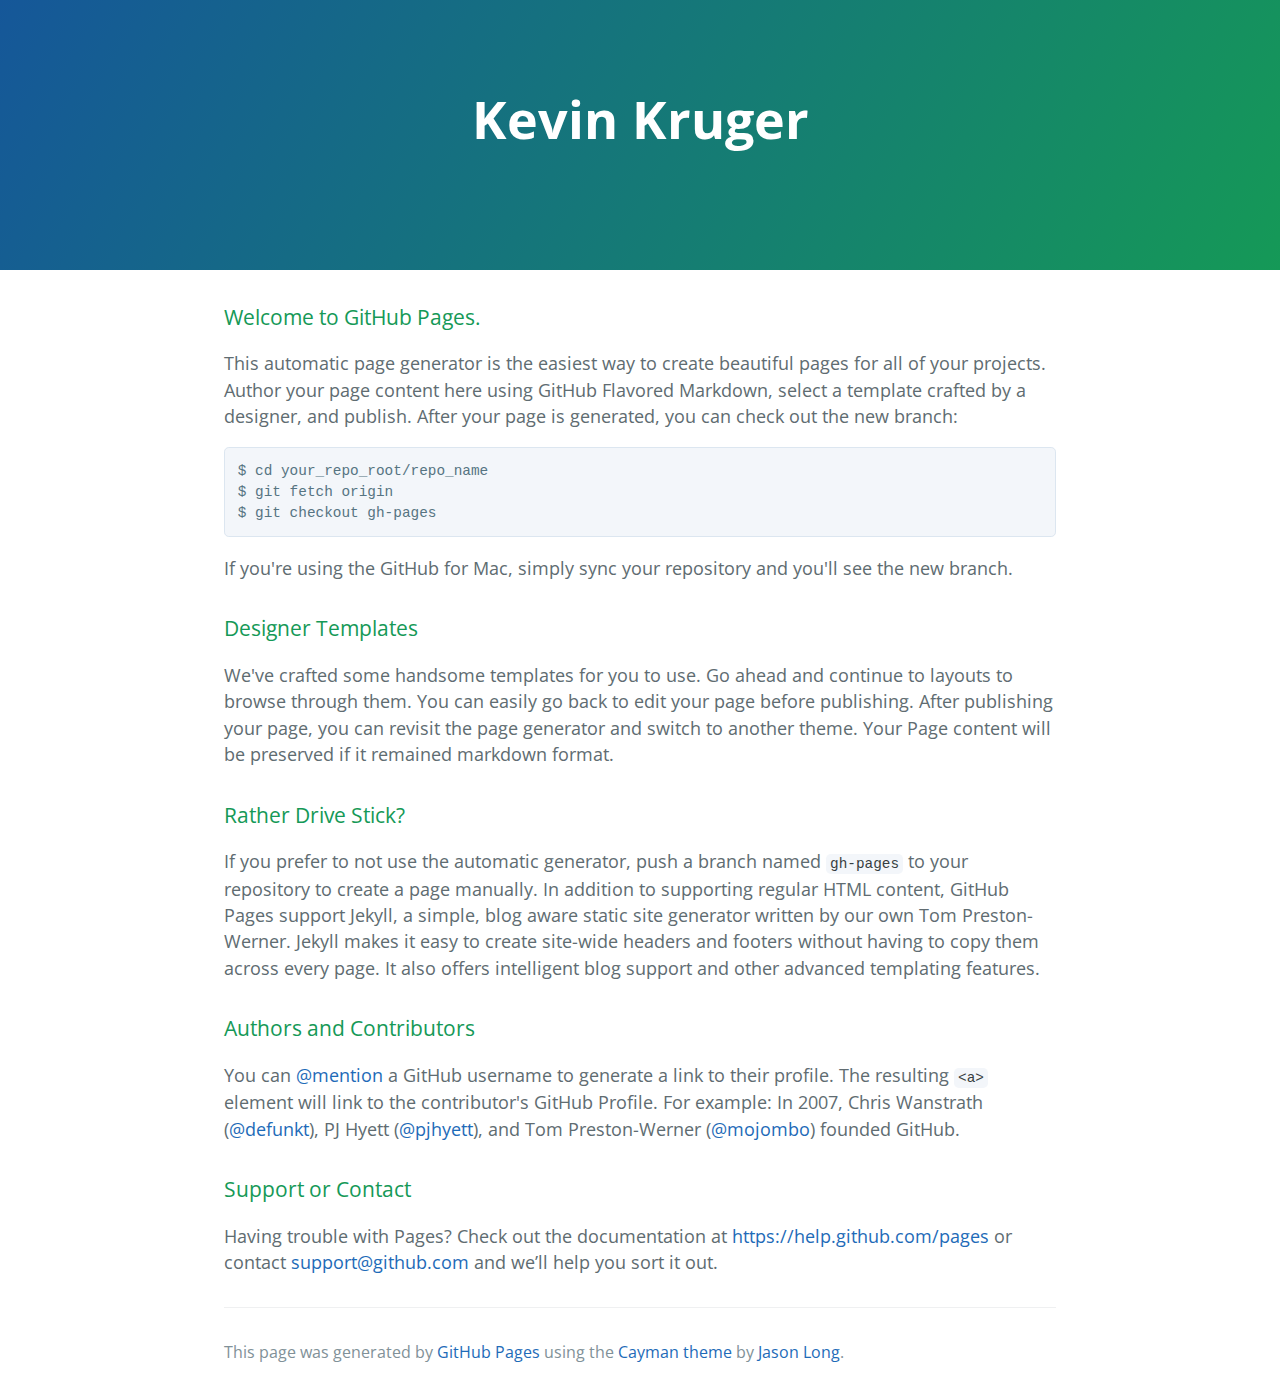
==== index.html @ 9d1f029b "change of name in header" ====
<!DOCTYPE html>
<html lang="en-us">
  <head>
    <meta charset="UTF-8">
    <title>Kswizzlek.GitHub.io by kswizzlek</title>
    <meta name="viewport" content="width=device-width, initial-scale=1">
    <link rel="stylesheet" type="text/css" href="stylesheets/normalize.css" media="screen">
    <link href='http://fonts.googleapis.com/css?family=Open+Sans:400,700' rel='stylesheet' type='text/css'>
    <link rel="stylesheet" type="text/css" href="stylesheets/stylesheet.css" media="screen">
    <link rel="stylesheet" type="text/css" href="stylesheets/github-light.css" media="screen">
  </head>
  <body>
    <section class="page-header">
      <h1 class="project-name">Kevin Kruger</h1>
      <h2 class="project-tagline"></h2>
    </section>

    <section class="main-content">
      <h3>
<a id="welcome-to-github-pages" class="anchor" href="#welcome-to-github-pages" aria-hidden="true"><span class="octicon octicon-link"></span></a>Welcome to GitHub Pages.</h3>

<p>This automatic page generator is the easiest way to create beautiful pages for all of your projects. Author your page content here using GitHub Flavored Markdown, select a template crafted by a designer, and publish. After your page is generated, you can check out the new branch:</p>

<pre><code>$ cd your_repo_root/repo_name
$ git fetch origin
$ git checkout gh-pages
</code></pre>

<p>If you're using the GitHub for Mac, simply sync your repository and you'll see the new branch.</p>

<h3>
<a id="designer-templates" class="anchor" href="#designer-templates" aria-hidden="true"><span class="octicon octicon-link"></span></a>Designer Templates</h3>

<p>We've crafted some handsome templates for you to use. Go ahead and continue to layouts to browse through them. You can easily go back to edit your page before publishing. After publishing your page, you can revisit the page generator and switch to another theme. Your Page content will be preserved if it remained markdown format.</p>

<h3>
<a id="rather-drive-stick" class="anchor" href="#rather-drive-stick" aria-hidden="true"><span class="octicon octicon-link"></span></a>Rather Drive Stick?</h3>

<p>If you prefer to not use the automatic generator, push a branch named <code>gh-pages</code> to your repository to create a page manually. In addition to supporting regular HTML content, GitHub Pages support Jekyll, a simple, blog aware static site generator written by our own Tom Preston-Werner. Jekyll makes it easy to create site-wide headers and footers without having to copy them across every page. It also offers intelligent blog support and other advanced templating features.</p>

<h3>
<a id="authors-and-contributors" class="anchor" href="#authors-and-contributors" aria-hidden="true"><span class="octicon octicon-link"></span></a>Authors and Contributors</h3>

<p>You can <a href="https://github.com/blog/821" class="user-mention">@mention</a> a GitHub username to generate a link to their profile. The resulting <code>&lt;a&gt;</code> element will link to the contributor's GitHub Profile. For example: In 2007, Chris Wanstrath (<a href="https://github.com/defunkt" class="user-mention">@defunkt</a>), PJ Hyett (<a href="https://github.com/pjhyett" class="user-mention">@pjhyett</a>), and Tom Preston-Werner (<a href="https://github.com/mojombo" class="user-mention">@mojombo</a>) founded GitHub.</p>

<h3>
<a id="support-or-contact" class="anchor" href="#support-or-contact" aria-hidden="true"><span class="octicon octicon-link"></span></a>Support or Contact</h3>

<p>Having trouble with Pages? Check out the documentation at <a href="https://help.github.com/pages">https://help.github.com/pages</a> or contact <a href="mailto:support@github.com">support@github.com</a> and we’ll help you sort it out.</p>

      <footer class="site-footer">

        <span class="site-footer-credits">This page was generated by <a href="https://pages.github.com">GitHub Pages</a> using the <a href="https://github.com/jasonlong/cayman-theme">Cayman theme</a> by <a href="https://twitter.com/jasonlong">Jason Long</a>.</span>
      </footer>

    </section>

  
  </body>
</html>
---- stylesheets/stylesheet.css ----
* {
  box-sizing: border-box; }

body {
  padding: 0;
  margin: 0;
  font-family: "Open Sans", "Helvetica Neue", Helvetica, Arial, sans-serif;
  font-size: 16px;
  line-height: 1.5;
  color: #606c71; }

a {
  color: #1e6bb8;
  text-decoration: none; }
  a:hover {
    text-decoration: underline; }

.btn {
  display: inline-block;
  margin-bottom: 1rem;
  color: rgba(255, 255, 255, 0.7);
  background-color: rgba(255, 255, 255, 0.08);
  border-color: rgba(255, 255, 255, 0.2);
  border-style: solid;
  border-width: 1px;
  border-radius: 0.3rem;
  transition: color 0.2s, background-color 0.2s, border-color 0.2s; }
  .btn + .btn {
    margin-left: 1rem; }

.btn:hover {
  color: rgba(255, 255, 255, 0.8);
  text-decoration: none;
  background-color: rgba(255, 255, 255, 0.2);
  border-color: rgba(255, 255, 255, 0.3); }

@media screen and (min-width: 64em) {
  .btn {
    padding: 0.75rem 1rem; } }

@media screen and (min-width: 42em) and (max-width: 64em) {
  .btn {
    padding: 0.6rem 0.9rem;
    font-size: 0.9rem; } }

@media screen and (max-width: 42em) {
  .btn {
    display: block;
    width: 100%;
    padding: 0.75rem;
    font-size: 0.9rem; }
    .btn + .btn {
      margin-top: 1rem;
      margin-left: 0; } }

.page-header {
  color: #fff;
  text-align: center;
  background-color: #159957;
  background-image: linear-gradient(120deg, #155799, #159957); }

@media screen and (min-width: 64em) {
  .page-header {
    padding: 5rem 6rem; } }

@media screen and (min-width: 42em) and (max-width: 64em) {
  .page-header {
    padding: 3rem 4rem; } }

@media screen and (max-width: 42em) {
  .page-header {
    padding: 2rem 1rem; } }

.project-name {
  margin-top: 0;
  margin-bottom: 0.1rem; }

@media screen and (min-width: 64em) {
  .project-name {
    font-size: 3.25rem; } }

@media screen and (min-width: 42em) and (max-width: 64em) {
  .project-name {
    font-size: 2.25rem; } }

@media screen and (max-width: 42em) {
  .project-name {
    font-size: 1.75rem; } }

.project-tagline {
  margin-bottom: 2rem;
  font-weight: normal;
  opacity: 0.7; }

@media screen and (min-width: 64em) {
  .project-tagline {
    font-size: 1.25rem; } }

@media screen and (min-width: 42em) and (max-width: 64em) {
  .project-tagline {
    font-size: 1.15rem; } }

@media screen and (max-width: 42em) {
  .project-tagline {
    font-size: 1rem; } }

.main-content :first-child {
  margin-top: 0; }
.main-content img {
  max-width: 100%; }
.main-content h1, .main-content h2, .main-content h3, .main-content h4, .main-content h5, .main-content h6 {
  margin-top: 2rem;
  margin-bottom: 1rem;
  font-weight: normal;
  color: #159957; }
.main-content p {
  margin-bottom: 1em; }
.main-content code {
  padding: 2px 4px;
  font-family: Consolas, "Liberation Mono", Menlo, Courier, monospace;
  font-size: 0.9rem;
  color: #383e41;
  background-color: #f3f6fa;
  border-radius: 0.3rem; }
.main-content pre {
  padding: 0.8rem;
  margin-top: 0;
  margin-bottom: 1rem;
  font: 1rem Consolas, "Liberation Mono", Menlo, Courier, monospace;
  color: #567482;
  word-wrap: normal;
  background-color: #f3f6fa;
  border: solid 1px #dce6f0;
  border-radius: 0.3rem; }
  .main-content pre > code {
    padding: 0;
    margin: 0;
    font-size: 0.9rem;
    color: #567482;
    word-break: normal;
    white-space: pre;
    background: transparent;
    border: 0; }
.main-content .highlight {
  margin-bottom: 1rem; }
  .main-content .highlight pre {
    margin-bottom: 0;
    word-break: normal; }
.main-content .highlight pre, .main-content pre {
  padding: 0.8rem;
  overflow: auto;
  font-size: 0.9rem;
  line-height: 1.45;
  border-radius: 0.3rem; }
.main-content pre code, .main-content pre tt {
  display: inline;
  max-width: initial;
  padding: 0;
  margin: 0;
  overflow: initial;
  line-height: inherit;
  word-wrap: normal;
  background-color: transparent;
  border: 0; }
  .main-content pre code:before, .main-content pre code:after, .main-content pre tt:before, .main-content pre tt:after {
    content: normal; }
.main-content ul, .main-content ol {
  margin-top: 0; }
.main-content blockquote {
  padding: 0 1rem;
  margin-left: 0;
  color: #819198;
  border-left: 0.3rem solid #dce6f0; }
  .main-content blockquote > :first-child {
    margin-top: 0; }
  .main-content blockquote > :last-child {
    margin-bottom: 0; }
.main-content table {
  display: block;
  width: 100%;
  overflow: auto;
  word-break: normal;
  word-break: keep-all; }
  .main-content table th {
    font-weight: bold; }
  .main-content table th, .main-content table td {
    padding: 0.5rem 1rem;
    border: 1px solid #e9ebec; }
.main-content dl {
  padding: 0; }
  .main-content dl dt {
    padding: 0;
    margin-top: 1rem;
    font-size: 1rem;
    font-weight: bold; }
  .main-content dl dd {
    padding: 0;
    margin-bottom: 1rem; }
.main-content hr {
  height: 2px;
  padding: 0;
  margin: 1rem 0;
  background-color: #eff0f1;
  border: 0; }

@media screen and (min-width: 64em) {
  .main-content {
    max-width: 64rem;
    padding: 2rem 6rem;
    margin: 0 auto;
    font-size: 1.1rem; } }

@media screen and (min-width: 42em) and (max-width: 64em) {
  .main-content {
    padding: 2rem 4rem;
    font-size: 1.1rem; } }

@media screen and (max-width: 42em) {
  .main-content {
    padding: 2rem 1rem;
    font-size: 1rem; } }

.site-footer {
  padding-top: 2rem;
  margin-top: 2rem;
  border-top: solid 1px #eff0f1; }

.site-footer-owner {
  display: block;
  font-weight: bold; }

.site-footer-credits {
  color: #819198; }

@media screen and (min-width: 64em) {
  .site-footer {
    font-size: 1rem; } }

@media screen and (min-width: 42em) and (max-width: 64em) {
  .site-footer {
    font-size: 1rem; } }

@media screen and (max-width: 42em) {
  .site-footer {
    font-size: 0.9rem; } }
---- stylesheets/github-light.css ----
/*
   Copyright 2014 GitHub Inc.

   Licensed under the Apache License, Version 2.0 (the "License");
   you may not use this file except in compliance with the License.
   You may obtain a copy of the License at

       http://www.apache.org/licenses/LICENSE-2.0

   Unless required by applicable law or agreed to in writing, software
   distributed under the License is distributed on an "AS IS" BASIS,
   WITHOUT WARRANTIES OR CONDITIONS OF ANY KIND, either express or implied.
   See the License for the specific language governing permissions and
   limitations under the License.

*/

.pl-c /* comment */ {
  color: #969896;
}

.pl-c1      /* constant, markup.raw, meta.diff.header, meta.module-reference, meta.property-name, support, support.constant, support.variable, variable.other.constant */,
.pl-s .pl-v /* string variable */ {
  color: #0086b3;
}

.pl-e  /* entity */,
.pl-en /* entity.name */ {
  color: #795da3;
}

.pl-s .pl-s1 /* string source */,
.pl-smi      /* storage.modifier.import, storage.modifier.package, storage.type.java, variable.other, variable.parameter.function */ {
  color: #333;
}

.pl-ent /* entity.name.tag */ {
  color: #63a35c;
}

.pl-k /* keyword, storage, storage.type */ {
  color: #a71d5d;
}

.pl-pds              /* punctuation.definition.string, string.regexp.character-class */,
.pl-s                /* string */,
.pl-s .pl-pse .pl-s1 /* string punctuation.section.embedded source */,
.pl-sr               /* string.regexp */,
.pl-sr .pl-cce       /* string.regexp constant.character.escape */,
.pl-sr .pl-sra       /* string.regexp string.regexp.arbitrary-repitition */,
.pl-sr .pl-sre       /* string.regexp source.ruby.embedded */ {
  color: #183691;
}

.pl-v /* variable */ {
  color: #ed6a43;
}

.pl-id /* invalid.deprecated */ {
  color: #b52a1d;
}

.pl-ii /* invalid.illegal */ {
  background-color: #b52a1d;
  color: #f8f8f8;
}

.pl-sr .pl-cce /* string.regexp constant.character.escape */ {
  color: #63a35c;
  font-weight: bold;
}

.pl-ml /* markup.list */ {
  color: #693a17;
}

.pl-mh        /* markup.heading */,
.pl-mh .pl-en /* markup.heading entity.name */,
.pl-ms        /* meta.separator */ {
  color: #1d3e81;
  font-weight: bold;
}

.pl-mq /* markup.quote */ {
  color: #008080;
}

.pl-mi /* markup.italic */ {
  color: #333;
  font-style: italic;
}

.pl-mb /* markup.bold */ {
  color: #333;
  font-weight: bold;
}

.pl-md /* markup.deleted, meta.diff.header.from-file */ {
  background-color: #ffecec;
  color: #bd2c00;
}

.pl-mi1 /* markup.inserted, meta.diff.header.to-file */ {
  background-color: #eaffea;
  color: #55a532;
}

.pl-mdr /* meta.diff.range */ {
  color: #795da3;
  font-weight: bold;
}

.pl-mo /* meta.output */ {
  color: #1d3e81;
}
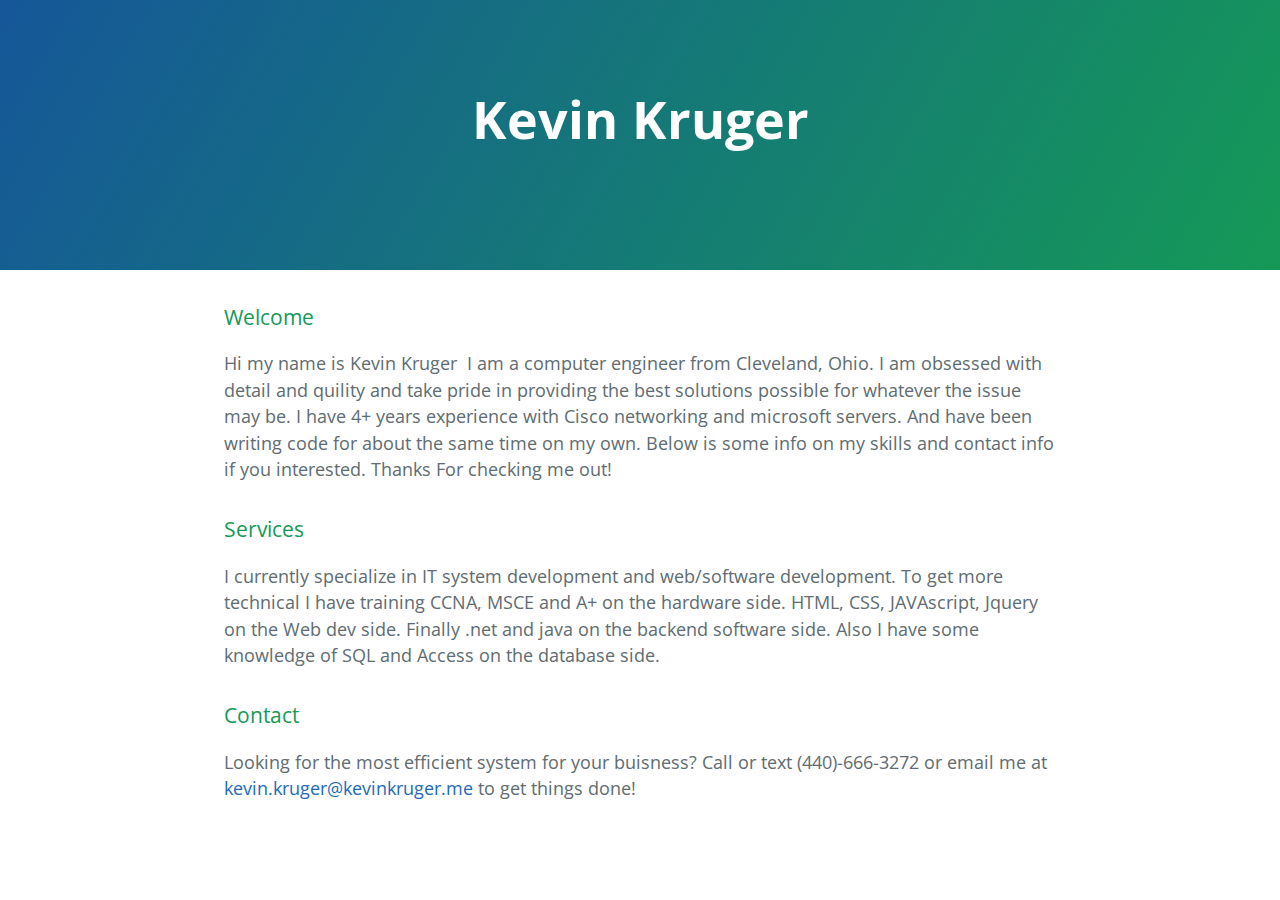
==== commit e912dc51: "content change" ====
--- a/index.html
+++ b/index.html
@@ -2,7 +2,7 @@
 <html lang="en-us">
   <head>
     <meta charset="UTF-8">
-    <title>Kswizzlek.GitHub.io by kswizzlek</title>
+    <title>Kevin Kruger</title>
     <meta name="viewport" content="width=device-width, initial-scale=1">
     <link rel="stylesheet" type="text/css" href="stylesheets/normalize.css" media="screen">
     <link href='http://fonts.googleapis.com/css?family=Open+Sans:400,700' rel='stylesheet' type='text/css'>
@@ -17,41 +17,33 @@
 
     <section class="main-content">
       <h3>
-<a id="welcome-to-github-pages" class="anchor" href="#welcome-to-github-pages" aria-hidden="true"><span class="octicon octicon-link"></span></a>Welcome to GitHub Pages.</h3>
-
-<p>This automatic page generator is the easiest way to create beautiful pages for all of your projects. Author your page content here using GitHub Flavored Markdown, select a template crafted by a designer, and publish. After your page is generated, you can check out the new branch:</p>
-
-<pre><code>$ cd your_repo_root/repo_name
-$ git fetch origin
-$ git checkout gh-pages
-</code></pre>
-
-<p>If you're using the GitHub for Mac, simply sync your repository and you'll see the new branch.</p>
+<a id="welcome-to-github-pages" class="anchor" href="#welcome-to-github-pages" aria-hidden="true"><span class="octicon octicon-link"></span></a>
+	  Welcome</h3>
+		<p>
+		Hi my name is Kevin Kruger&nbsp; I am a computer engineer from 
+		Cleveland, Ohio. I am obsessed with detail and quility and take pride in 
+		providing the best solutions possible for whatever the issue may be. I 
+		have 4+ years experience with Cisco networking and microsoft servers. 
+		And have been writing code for about the same time on my own. Below is 
+		some info on my skills and contact info if you interested. Thanks For 
+		checking me out!</p>
 
 <h3>
-<a id="designer-templates" class="anchor" href="#designer-templates" aria-hidden="true"><span class="octicon octicon-link"></span></a>Designer Templates</h3>
+Services</h3>
 
-<p>We've crafted some handsome templates for you to use. Go ahead and continue to layouts to browse through them. You can easily go back to edit your page before publishing. After publishing your page, you can revisit the page generator and switch to another theme. Your Page content will be preserved if it remained markdown format.</p>
+<p>I currently specialize in IT system development and web/software development. 
+To get more technical I have training CCNA, MSCE and A+ on the hardware side. 
+HTML, CSS, JAVAscript, Jquery on the Web dev side. Finally .net and java on the 
+backend software side. Also I have some knowledge of SQL and Access on the 
+database side.</p>
 
 <h3>
-<a id="rather-drive-stick" class="anchor" href="#rather-drive-stick" aria-hidden="true"><span class="octicon octicon-link"></span></a>Rather Drive Stick?</h3>
-
-<p>If you prefer to not use the automatic generator, push a branch named <code>gh-pages</code> to your repository to create a page manually. In addition to supporting regular HTML content, GitHub Pages support Jekyll, a simple, blog aware static site generator written by our own Tom Preston-Werner. Jekyll makes it easy to create site-wide headers and footers without having to copy them across every page. It also offers intelligent blog support and other advanced templating features.</p>
-
-<h3>
-<a id="authors-and-contributors" class="anchor" href="#authors-and-contributors" aria-hidden="true"><span class="octicon octicon-link"></span></a>Authors and Contributors</h3>
-
-<p>You can <a href="https://github.com/blog/821" class="user-mention">@mention</a> a GitHub username to generate a link to their profile. The resulting <code>&lt;a&gt;</code> element will link to the contributor's GitHub Profile. For example: In 2007, Chris Wanstrath (<a href="https://github.com/defunkt" class="user-mention">@defunkt</a>), PJ Hyett (<a href="https://github.com/pjhyett" class="user-mention">@pjhyett</a>), and Tom Preston-Werner (<a href="https://github.com/mojombo" class="user-mention">@mojombo</a>) founded GitHub.</p>
-
-<h3>
-<a id="support-or-contact" class="anchor" href="#support-or-contact" aria-hidden="true"><span class="octicon octicon-link"></span></a>Support or Contact</h3>
-
-<p>Having trouble with Pages? Check out the documentation at <a href="https://help.github.com/pages">https://help.github.com/pages</a> or contact <a href="mailto:support@github.com">support@github.com</a> and we’ll help you sort it out.</p>
-
-      <footer class="site-footer">
-
-        <span class="site-footer-credits">This page was generated by <a href="https://pages.github.com">GitHub Pages</a> using the <a href="https://github.com/jasonlong/cayman-theme">Cayman theme</a> by <a href="https://twitter.com/jasonlong">Jason Long</a>.</span>
-      </footer>
+Contact</h3>
+		<p>
+		Looking for the most efficient system for your buisness? Call 
+		or text (440)-666-3272 or email me at
+		<a href="mailto:kevin.kruger@kevinkruger.me">kevin.kruger@kevinkruger.me</a> 
+		to get things done!</p>
 
     </section>
 
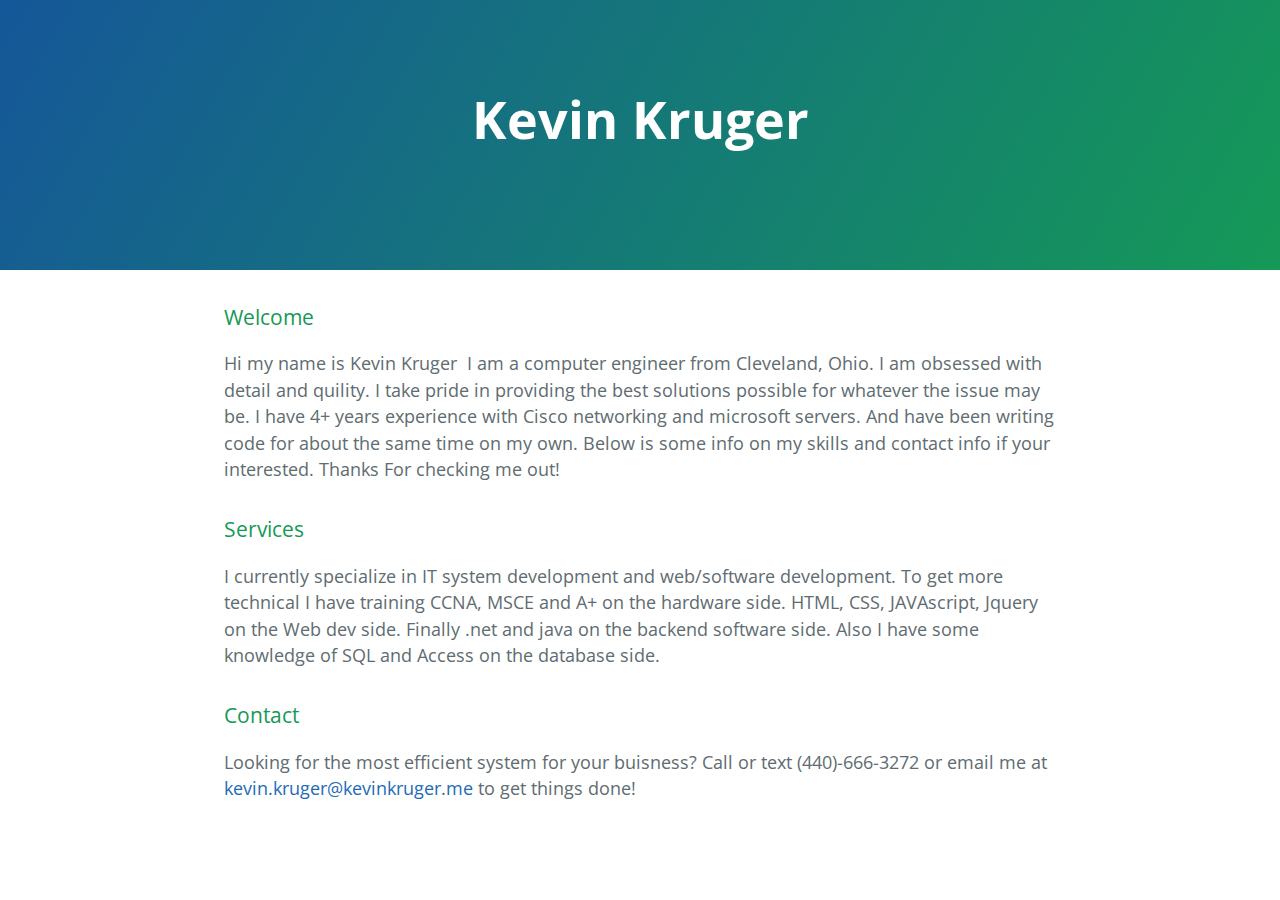
==== commit 054cc515: "typo change" ====
--- a/index.html
+++ b/index.html
@@ -21,11 +21,11 @@
 	  Welcome</h3>
 		<p>
 		Hi my name is Kevin Kruger&nbsp; I am a computer engineer from 
-		Cleveland, Ohio. I am obsessed with detail and quility and take pride in 
+		Cleveland, Ohio. I am obsessed with detail and quility. I take pride in 
 		providing the best solutions possible for whatever the issue may be. I 
 		have 4+ years experience with Cisco networking and microsoft servers. 
 		And have been writing code for about the same time on my own. Below is 
-		some info on my skills and contact info if you interested. Thanks For 
+		some info on my skills and contact info if your interested. Thanks For 
 		checking me out!</p>
 
 <h3>
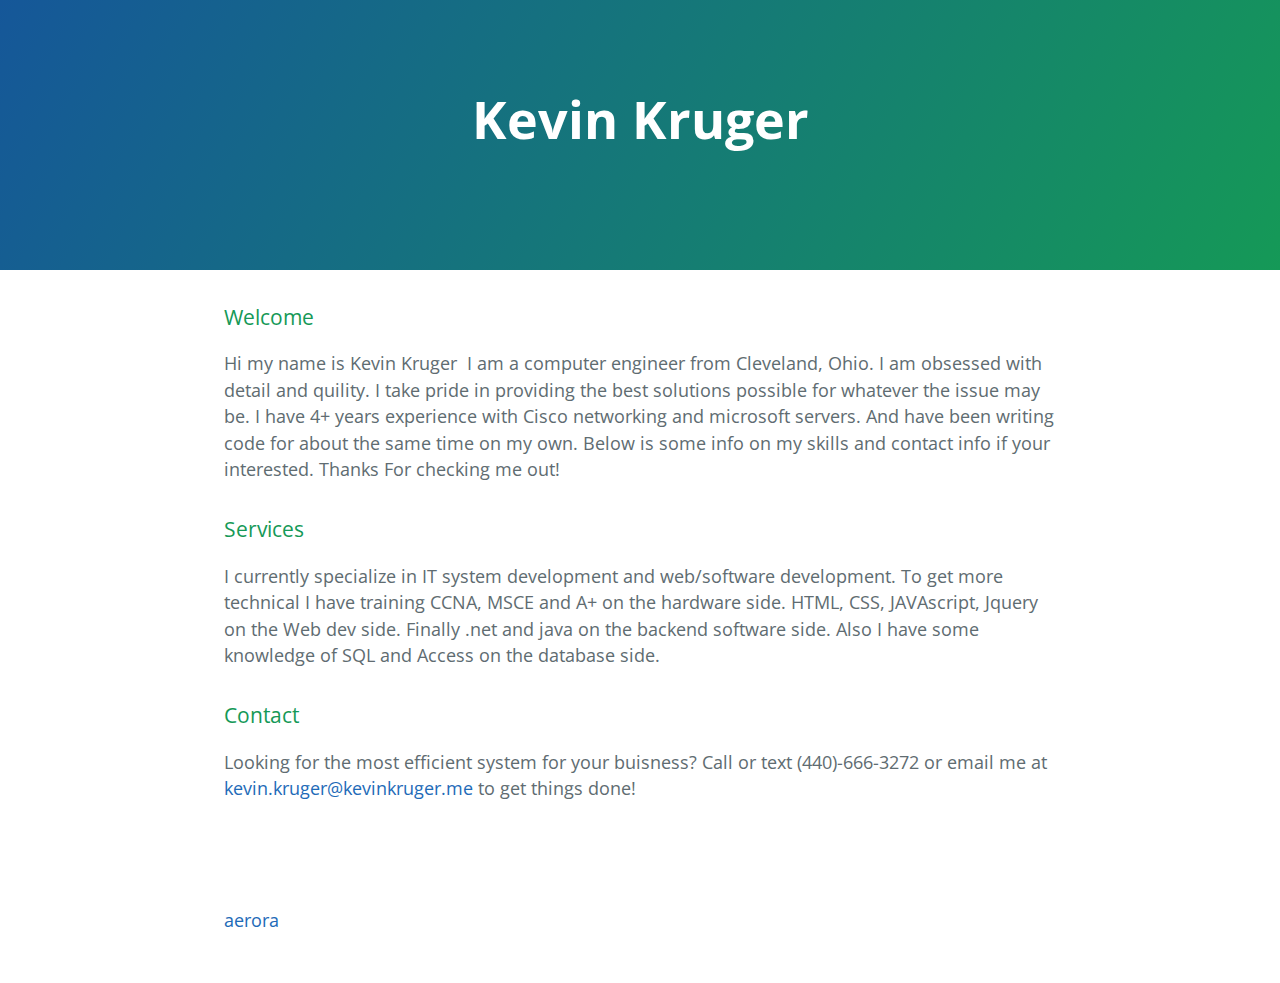
==== commit 61f3107d: "Website changes" ====
--- a/index.html
+++ b/index.html
@@ -8,6 +8,10 @@
     <link href='http://fonts.googleapis.com/css?family=Open+Sans:400,700' rel='stylesheet' type='text/css'>
     <link rel="stylesheet" type="text/css" href="stylesheets/stylesheet.css" media="screen">
     <link rel="stylesheet" type="text/css" href="stylesheets/github-light.css" media="screen">
+    
+    
+    
+    
   </head>
   <body>
     <section class="page-header">
@@ -31,11 +35,11 @@
 <h3>
 Services</h3>
 
-<p>I currently specialize in IT system development and web/software development. 
-To get more technical I have training CCNA, MSCE and A+ on the hardware side. 
-HTML, CSS, JAVAscript, Jquery on the Web dev side. Finally .net and java on the 
-backend software side. Also I have some knowledge of SQL and Access on the 
-database side.</p>
+		<p>I currently specialize in IT system development and web/software development. 
+		To get more technical I have training CCNA, MSCE and A+ on the hardware side. 
+		HTML, CSS, JAVAscript, Jquery on the Web dev side. Finally .net and java on the 
+		backend software side. Also I have some knowledge of SQL and Access on the 
+		database side.</p>
 
 <h3>
 Contact</h3>
@@ -44,6 +48,12 @@
 		or text (440)-666-3272 or email me at
 		<a href="mailto:kevin.kruger@kevinkruger.me">kevin.kruger@kevinkruger.me</a> 
 		to get things done!</p>
+		<p>
+		&nbsp;</p>
+		<p>
+		&nbsp;</p>
+		<p>
+		<a href="aerora">aerora</a></p>
 
     </section>
 
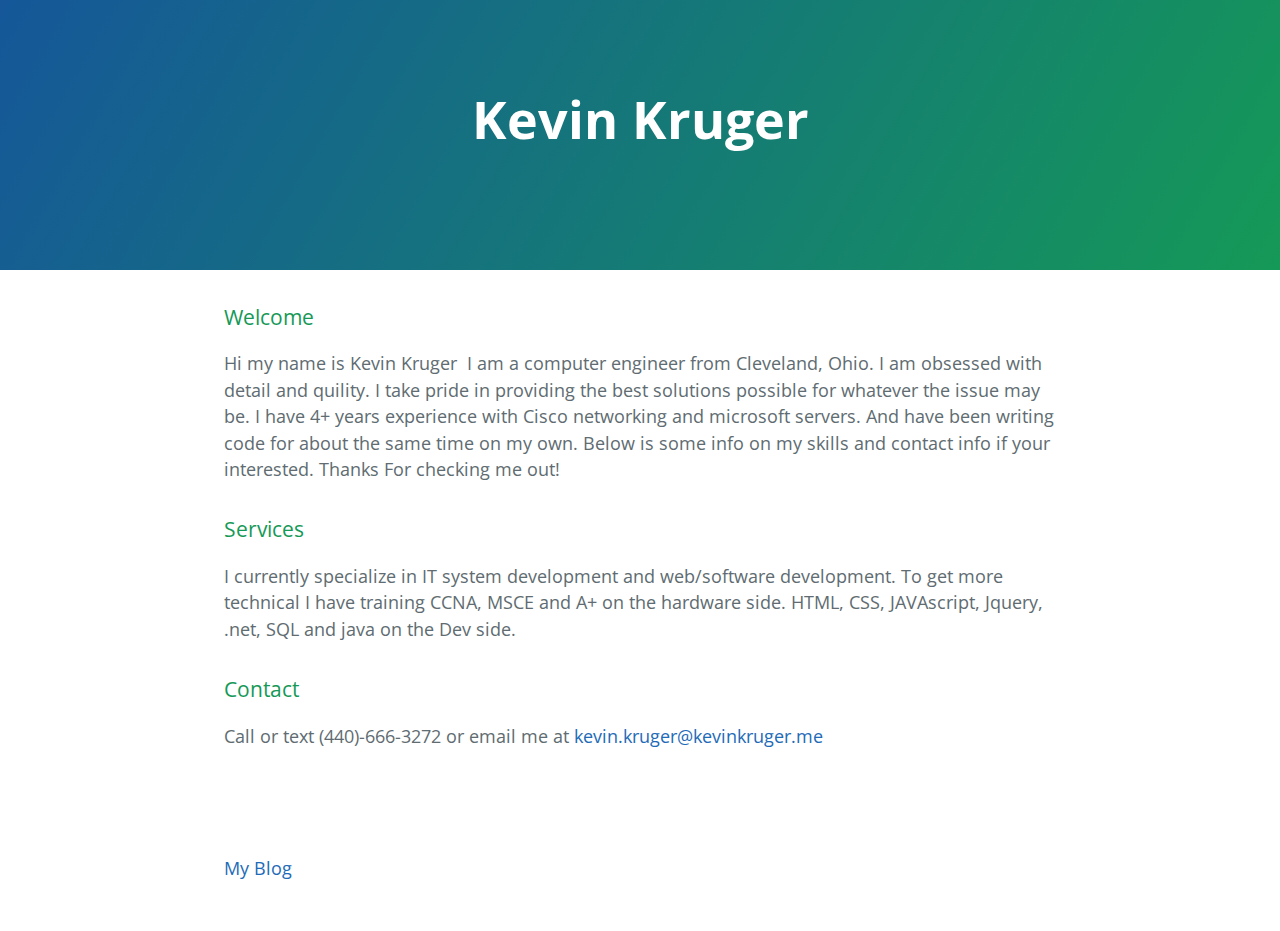
==== commit 6332e18a: "website content edit" ====
--- a/index.html
+++ b/index.html
@@ -37,24 +37,22 @@
 
 		<p>I currently specialize in IT system development and web/software development. 
 		To get more technical I have training CCNA, MSCE and A+ on the hardware side. 
-		HTML, CSS, JAVAscript, Jquery on the Web dev side. Finally .net and java on the 
-		backend software side. Also I have some knowledge of SQL and Access on the 
-		database side.</p>
+		HTML, CSS, JAVAscript, Jquery, .net, SQL and java on the 
+		Dev side.</p>
 
 <h3>
 Contact</h3>
 		<p>
-		Looking for the most efficient system for your buisness? Call 
-		or text (440)-666-3272 or email me at
+		Call or text (440)-666-3272 or email me at
 		<a href="mailto:kevin.kruger@kevinkruger.me">kevin.kruger@kevinkruger.me</a> 
-		to get things done!</p>
+		</p>
 		<p>
 		&nbsp;</p>
 		<p>
 		&nbsp;</p>
 		<p>
-		<a href="aerora">aerora</a></p>
-
+		<a href="http://weneedahobby.com/category/kevin/http://weneedahobby.com/category/kevin/">My Blog
+  </a>
     </section>
 
   
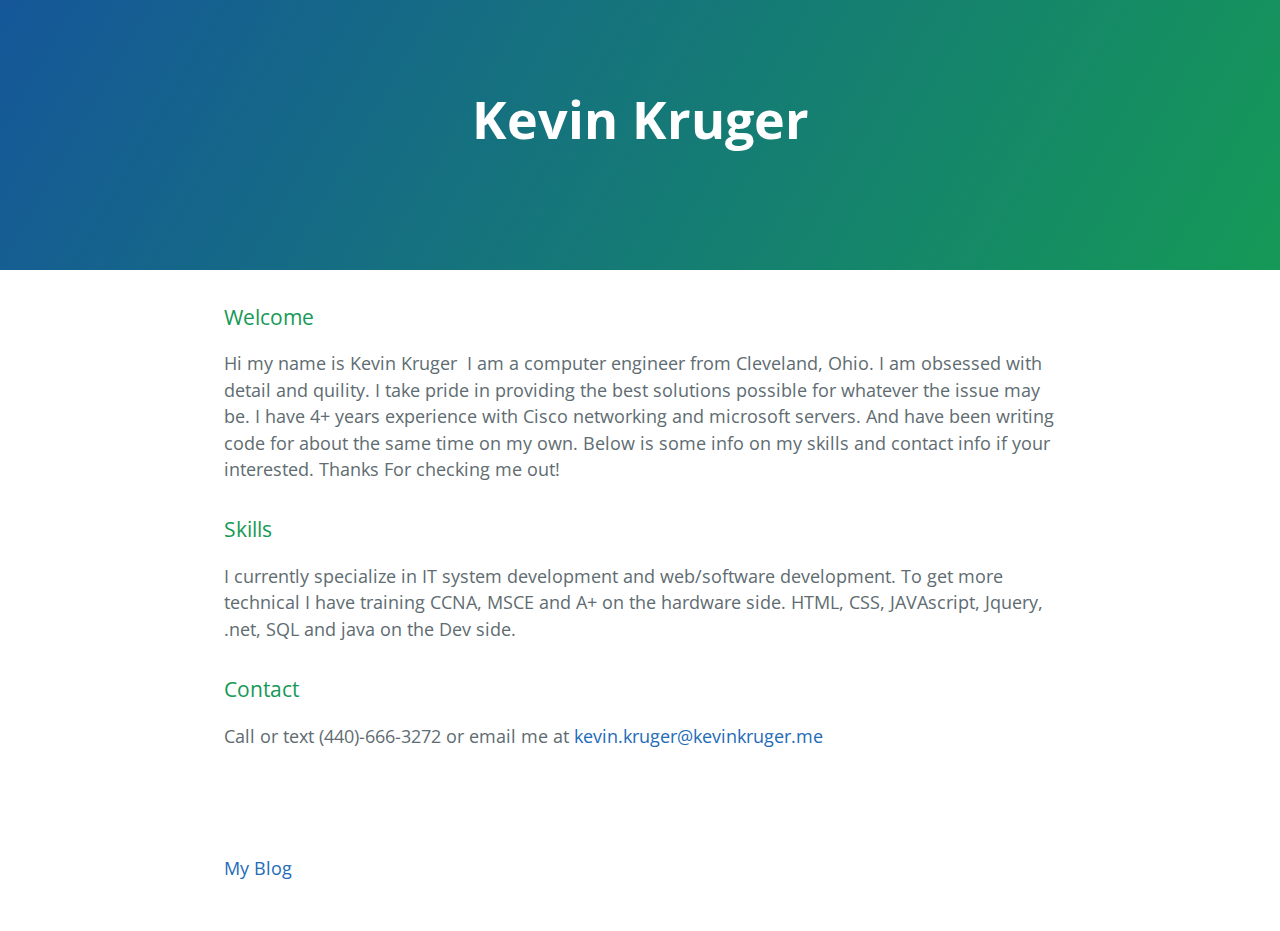
==== commit 6f5bd54d: "fasdf" ====
--- a/index.html
+++ b/index.html
@@ -33,7 +33,7 @@
 		checking me out!</p>
 
 <h3>
-Services</h3>
+Skills</h3>
 
 		<p>I currently specialize in IT system development and web/software development. 
 		To get more technical I have training CCNA, MSCE and A+ on the hardware side. 
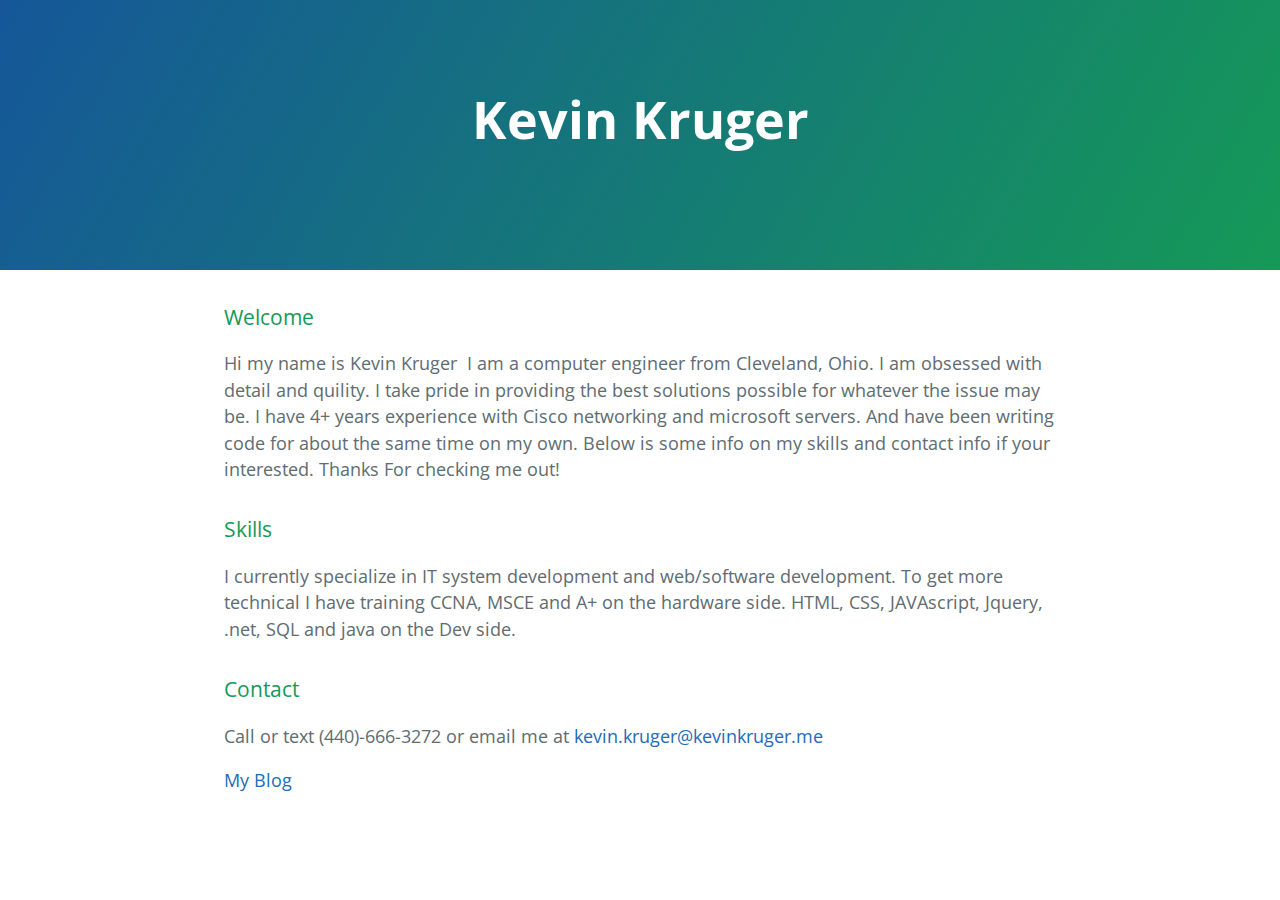
==== commit 4ad3278a: "k" ====
--- a/index.html
+++ b/index.html
@@ -46,11 +46,7 @@
 		Call or text (440)-666-3272 or email me at
 		<a href="mailto:kevin.kruger@kevinkruger.me">kevin.kruger@kevinkruger.me</a> 
 		</p>
-		<p>
-		&nbsp;</p>
-		<p>
-		&nbsp;</p>
-		<p>
+				<p>
 		<a href="http://weneedahobby.com/category/kevin/http://weneedahobby.com/category/kevin/">My Blog
   </a>
     </section>
